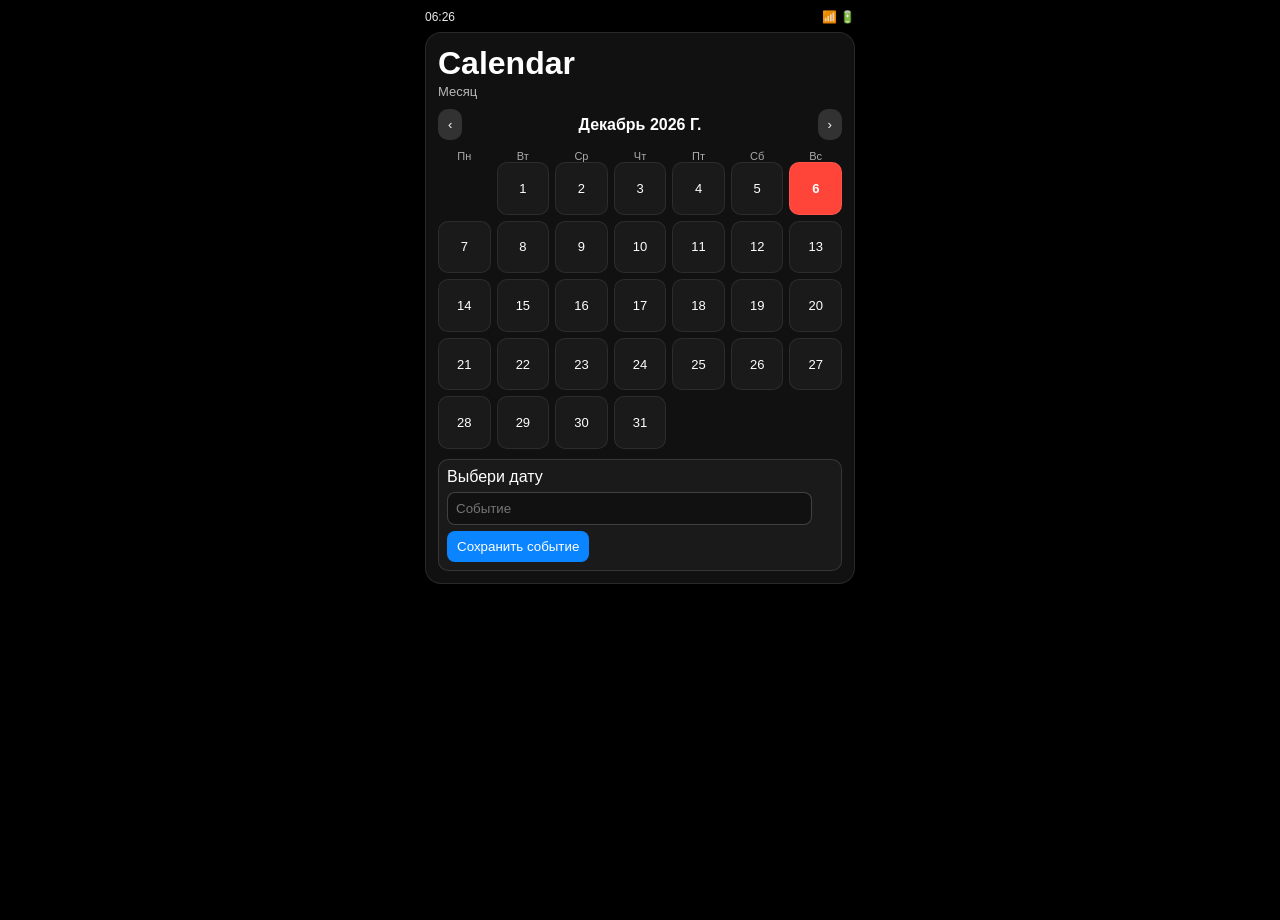
==== calendar-app.html @ 9667b755 "Initial commit" ====
<!DOCTYPE html>
<html lang="ru">
<head>
<meta charset="UTF-8">
<meta name="viewport" content="width=device-width, initial-scale=1.0">
<title>Calendar App</title>
<style>
body{margin:0;font-family:-apple-system,BlinkMacSystemFont,"Segoe UI",Arial,sans-serif;background:#000;color:#fff}
.wrap{max-width:430px;margin:0 auto;min-height:100vh;padding:10px}
.top{display:flex;justify-content:space-between;font-size:12px;opacity:.92;margin-bottom:8px}
.card{background:#111;border:1px solid rgba(255,255,255,.1);border-radius:16px;padding:12px}
h1{margin:0;font-size:32px}.sub{opacity:.7;margin:2px 0 10px;font-size:13px}
.head{display:flex;justify-content:space-between;align-items:center;margin-bottom:10px}
.btn{border:0;border-radius:10px;background:rgba(255,255,255,.14);color:#fff;padding:8px 10px}
.month{font-weight:700;text-transform:capitalize}
.grid{display:grid;grid-template-columns:repeat(7,1fr);gap:6px}
.w{font-size:11px;opacity:.65;text-align:center}
.d{aspect-ratio:1/1;border-radius:10px;background:#1a1a1a;border:1px solid rgba(255,255,255,.08);display:grid;place-items:center;font-size:13px}
.d.today{background:#ff453a;font-weight:700}
.d.sel{outline:2px solid #0a84ff}
.events{margin-top:10px;background:#1a1a1a;border:1px solid rgba(255,255,255,.12);border-radius:10px;padding:8px}
.events input{width:90%;margin-top:6px;border-radius:8px;border:1px solid rgba(255,255,255,.2);background:#111;color:#fff;padding:8px}
.events button{margin-top:6px;border:0;border-radius:8px;background:#0a84ff;color:#fff;padding:8px 10px}
.ev{font-size:13px;margin-top:6px;padding:6px;background:#121212;border-radius:8px}
</style>
</head>
<body>
<div class="wrap">
<div class="top"><span id="clock">00:00</span><span>📶 🔋</span></div>
<div class="card">
<h1>Calendar</h1><p class="sub">Месяц</p>
<div class="head"><button class="btn" id="prev">‹</button><span class="month" id="monthLabel"></span><button class="btn" id="next">›</button></div>
<div class="grid" id="week"></div><div class="grid" id="days"></div>
<div class="events"><div id="selLabel">Выбери дату</div><input id="evInput" placeholder="Событие"><button id="saveEv">Сохранить событие</button><div id="evList"></div></div>
</div></div>
<script>
const week=["Пн","Вт","Ср","Чт","Пт","Сб","Вс"];const weekEl=document.getElementById("week");week.forEach(w=>{const e=document.createElement("div");e.className="w";e.textContent=w;weekEl.appendChild(e);});
const daysEl=document.getElementById("days"),label=document.getElementById("monthLabel");let cur=new Date();
const key="calendarEventsV1";const events=JSON.parse(localStorage.getItem(key)||"{}");let selected=null;
function dateKey(y,m,d){return `${y}-${String(m+1).padStart(2,"0")}-${String(d).padStart(2,"0")}`;}
function renderEvents(){const box=document.getElementById("evList"),lab=document.getElementById("selLabel");box.innerHTML="";if(!selected){lab.textContent="Выбери дату";return;}lab.textContent="Дата: "+selected; (events[selected]||[]).forEach(v=>{const d=document.createElement("div");d.className="ev";d.textContent=v;box.appendChild(d);});}
function draw(){daysEl.innerHTML="";const y=cur.getFullYear(),m=cur.getMonth();label.textContent=cur.toLocaleDateString("ru-RU",{month:"long",year:"numeric"});
const first=(new Date(y,m,1).getDay()+6)%7, cnt=new Date(y,m+1,0).getDate();for(let i=0;i<first;i++){daysEl.appendChild(document.createElement("div"));}
const t=new Date();for(let d=1;d<=cnt;d++){const e=document.createElement("div");e.className="d";const k=dateKey(y,m,d);if(d===t.getDate()&&m===t.getMonth()&&y===t.getFullYear())e.classList.add("today");if(k===selected)e.classList.add("sel");e.textContent=d;e.onclick=()=>{selected=k;draw();renderEvents();};daysEl.appendChild(e);}
}
document.getElementById("prev").onclick=()=>{cur.setMonth(cur.getMonth()-1);draw();};
document.getElementById("next").onclick=()=>{cur.setMonth(cur.getMonth()+1);draw();};
document.getElementById("saveEv").onclick=()=>{if(!selected)return;const v=document.getElementById("evInput").value.trim();if(!v)return;(events[selected]??=[]).push(v);localStorage.setItem(key,JSON.stringify(events));document.getElementById("evInput").value="";renderEvents();};
function tick(){const n=new Date();document.getElementById("clock").textContent=String(n.getHours()).padStart(2,"0")+":"+String(n.getMinutes()).padStart(2,"0");}
setInterval(tick,1000);tick();draw();renderEvents();
</script>
</body>
</html>
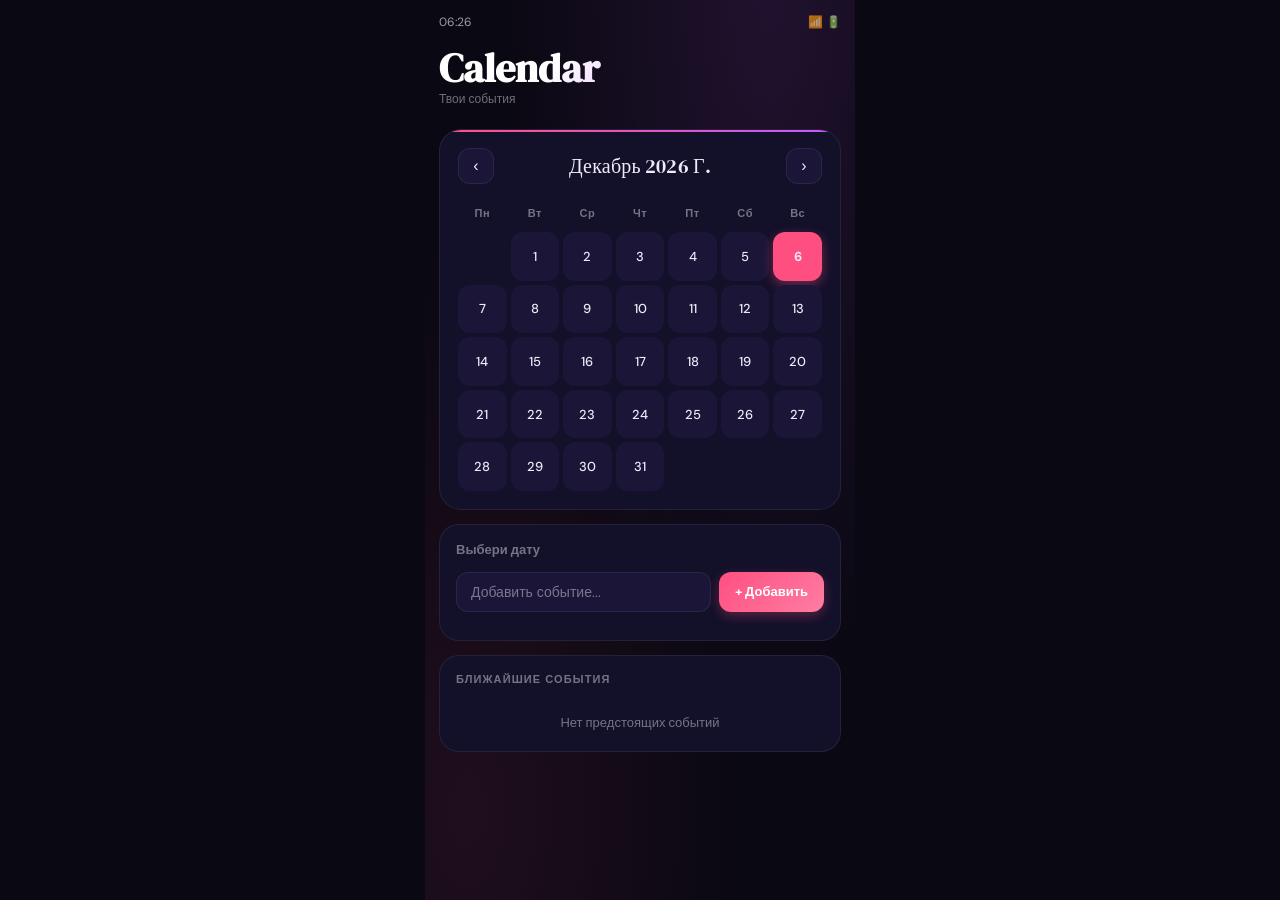
==== commit 773c4a23: "design" ====
--- a/calendar-app.html
+++ b/calendar-app.html
@@ -4,50 +4,534 @@
 <meta charset="UTF-8">
 <meta name="viewport" content="width=device-width, initial-scale=1.0">
 <title>Calendar App</title>
+<link href="https://fonts.googleapis.com/css2?family=DM+Serif+Display:ital@0;1&family=DM+Sans:wght@300;400;500;600&display=swap" rel="stylesheet">
 <style>
-body{margin:0;font-family:-apple-system,BlinkMacSystemFont,"Segoe UI",Arial,sans-serif;background:#000;color:#fff}
-.wrap{max-width:430px;margin:0 auto;min-height:100vh;padding:10px}
-.top{display:flex;justify-content:space-between;font-size:12px;opacity:.92;margin-bottom:8px}
-.card{background:#111;border:1px solid rgba(255,255,255,.1);border-radius:16px;padding:12px}
-h1{margin:0;font-size:32px}.sub{opacity:.7;margin:2px 0 10px;font-size:13px}
-.head{display:flex;justify-content:space-between;align-items:center;margin-bottom:10px}
-.btn{border:0;border-radius:10px;background:rgba(255,255,255,.14);color:#fff;padding:8px 10px}
-.month{font-weight:700;text-transform:capitalize}
-.grid{display:grid;grid-template-columns:repeat(7,1fr);gap:6px}
-.w{font-size:11px;opacity:.65;text-align:center}
-.d{aspect-ratio:1/1;border-radius:10px;background:#1a1a1a;border:1px solid rgba(255,255,255,.08);display:grid;place-items:center;font-size:13px}
-.d.today{background:#ff453a;font-weight:700}
-.d.sel{outline:2px solid #0a84ff}
-.events{margin-top:10px;background:#1a1a1a;border:1px solid rgba(255,255,255,.12);border-radius:10px;padding:8px}
-.events input{width:90%;margin-top:6px;border-radius:8px;border:1px solid rgba(255,255,255,.2);background:#111;color:#fff;padding:8px}
-.events button{margin-top:6px;border:0;border-radius:8px;background:#0a84ff;color:#fff;padding:8px 10px}
-.ev{font-size:13px;margin-top:6px;padding:6px;background:#121212;border-radius:8px}
+:root {
+  --bg: #0a0812;
+  --surface: #13102a;
+  --surface2: #1b1638;
+  --accent: #ff4f81;
+  --accent2: #c45aff;
+  --today-bg: #ff4f81;
+  --selected-ring: #c45aff;
+  --text: #f0eaf8;
+  --muted: rgba(240,234,248,0.45);
+  --border: rgba(255,255,255,0.07);
+}
+
+* { box-sizing: border-box; margin: 0; padding: 0; }
+
+body {
+  font-family: 'DM Sans', sans-serif;
+  background: var(--bg);
+  color: var(--text);
+  min-height: 100vh;
+}
+
+.phone {
+  max-width: 430px;
+  margin: 0 auto;
+  min-height: 100vh;
+  padding: 14px 14px 30px;
+  background: radial-gradient(ellipse at 80% 0%, rgba(196,90,255,0.12) 0%, transparent 55%),
+              radial-gradient(ellipse at 10% 90%, rgba(255,79,129,0.09) 0%, transparent 50%),
+              var(--bg);
+}
+
+.statusbar {
+  display: flex;
+  justify-content: space-between;
+  font-size: 12px;
+  opacity: 0.65;
+  margin-bottom: 18px;
+}
+
+/* Header */
+.page-header {
+  margin-bottom: 22px;
+}
+
+.page-title {
+  font-family: 'DM Serif Display', serif;
+  font-size: 40px;
+  line-height: 1;
+  background: linear-gradient(135deg, #fff 30%, var(--accent2));
+  -webkit-background-clip: text;
+  -webkit-text-fill-color: transparent;
+  background-clip: text;
+}
+
+.page-sub {
+  font-size: 12px;
+  color: var(--muted);
+  margin-top: 3px;
+}
+
+/* Calendar card */
+.cal-card {
+  background: var(--surface);
+  border: 1px solid var(--border);
+  border-radius: 22px;
+  padding: 18px;
+  margin-bottom: 14px;
+  position: relative;
+  overflow: hidden;
+}
+
+.cal-card::before {
+  content: '';
+  position: absolute;
+  top: 0; left: 0; right: 0;
+  height: 2px;
+  background: linear-gradient(90deg, var(--accent), var(--accent2));
+  border-radius: 22px 22px 0 0;
+}
+
+/* Month nav */
+.month-nav {
+  display: flex;
+  align-items: center;
+  justify-content: space-between;
+  margin-bottom: 18px;
+}
+
+.month-label {
+  font-family: 'DM Serif Display', serif;
+  font-size: 20px;
+  text-transform: capitalize;
+  letter-spacing: 0.01em;
+}
+
+.nav-btn {
+  width: 36px;
+  height: 36px;
+  border-radius: 12px;
+  border: 1px solid var(--border);
+  background: var(--surface2);
+  color: var(--text);
+  font-size: 16px;
+  cursor: pointer;
+  display: flex;
+  align-items: center;
+  justify-content: center;
+  transition: all 0.15s;
+}
+
+.nav-btn:hover { background: rgba(255,255,255,0.12); }
+.nav-btn:active { transform: scale(0.9); }
+
+/* Week days header */
+.week-grid {
+  display: grid;
+  grid-template-columns: repeat(7, 1fr);
+  gap: 4px;
+  margin-bottom: 8px;
+}
+
+.week-day {
+  text-align: center;
+  font-size: 11px;
+  font-weight: 600;
+  color: var(--muted);
+  letter-spacing: 0.05em;
+  padding: 4px 0;
+}
+
+/* Days grid */
+.days-grid {
+  display: grid;
+  grid-template-columns: repeat(7, 1fr);
+  gap: 4px;
+}
+
+.day-cell {
+  aspect-ratio: 1/1;
+  border-radius: 12px;
+  background: var(--surface2);
+  border: 1px solid transparent;
+  display: grid;
+  place-items: center;
+  font-size: 13px;
+  font-weight: 500;
+  cursor: pointer;
+  transition: all 0.15s;
+  position: relative;
+}
+
+.day-cell:hover {
+  background: rgba(255,255,255,0.1);
+}
+
+.day-cell.today {
+  background: var(--today-bg);
+  font-weight: 700;
+  box-shadow: 0 4px 12px rgba(255,79,129,0.4);
+}
+
+.day-cell.selected {
+  border-color: var(--selected-ring);
+  box-shadow: 0 0 0 1.5px var(--selected-ring);
+  background: rgba(196,90,255,0.2);
+}
+
+.day-cell.today.selected {
+  background: var(--today-bg);
+  border-color: #fff;
+  box-shadow: 0 4px 12px rgba(255,79,129,0.4), 0 0 0 1.5px #fff;
+}
+
+.day-cell.has-event::after {
+  content: '';
+  position: absolute;
+  bottom: 4px;
+  width: 4px; height: 4px;
+  border-radius: 50%;
+  background: var(--accent2);
+}
+
+.day-cell.today.has-event::after { background: #fff; }
+
+.day-cell.empty {
+  background: transparent;
+  border: none;
+  cursor: default;
+}
+
+/* Events section */
+.events-card {
+  background: var(--surface);
+  border: 1px solid var(--border);
+  border-radius: 20px;
+  padding: 16px;
+  margin-bottom: 14px;
+}
+
+.events-header {
+  display: flex;
+  align-items: center;
+  justify-content: space-between;
+  margin-bottom: 14px;
+}
+
+.events-date-label {
+  font-size: 13px;
+  font-weight: 600;
+  color: var(--muted);
+}
+
+.events-date-label span {
+  color: var(--accent);
+}
+
+.event-input-row {
+  display: flex;
+  gap: 8px;
+}
+
+.ev-input {
+  flex: 1;
+  background: var(--surface2);
+  border: 1px solid var(--border);
+  border-radius: 12px;
+  color: var(--text);
+  font-family: 'DM Sans', sans-serif;
+  font-size: 14px;
+  padding: 10px 14px;
+  outline: none;
+  transition: border-color 0.2s;
+}
+
+.ev-input::placeholder { color: var(--muted); }
+.ev-input:focus { border-color: rgba(196,90,255,0.4); }
+
+.save-btn {
+  border: none;
+  border-radius: 12px;
+  background: linear-gradient(135deg, var(--accent), #ff7da2);
+  color: #fff;
+  font-family: 'DM Sans', sans-serif;
+  font-size: 13px;
+  font-weight: 600;
+  padding: 10px 16px;
+  cursor: pointer;
+  box-shadow: 0 4px 12px rgba(255,79,129,0.3);
+  transition: all 0.15s;
+  white-space: nowrap;
+}
+
+.save-btn:active { transform: scale(0.95); }
+
+.ev-list {
+  margin-top: 12px;
+  display: flex;
+  flex-direction: column;
+  gap: 8px;
+}
+
+.ev-item {
+  background: var(--surface2);
+  border: 1px solid var(--border);
+  border-radius: 12px;
+  padding: 10px 14px;
+  font-size: 13px;
+  display: flex;
+  align-items: center;
+  gap: 10px;
+}
+
+.ev-dot {
+  width: 6px; height: 6px;
+  border-radius: 50%;
+  background: linear-gradient(135deg, var(--accent), var(--accent2));
+  flex-shrink: 0;
+}
+
+.ev-empty {
+  text-align: center;
+  color: var(--muted);
+  font-size: 13px;
+  padding: 16px 0 4px;
+}
+
+/* Upcoming section */
+.upcoming-card {
+  background: var(--surface);
+  border: 1px solid var(--border);
+  border-radius: 20px;
+  padding: 16px;
+}
+
+.section-label {
+  font-size: 11px;
+  font-weight: 600;
+  text-transform: uppercase;
+  letter-spacing: 0.1em;
+  color: var(--muted);
+  margin-bottom: 12px;
+}
+
+.upcoming-item {
+  display: flex;
+  align-items: center;
+  gap: 12px;
+  padding: 10px 0;
+  border-bottom: 1px solid var(--border);
+}
+
+.upcoming-item:last-child { border-bottom: none; }
+
+.upcoming-date-badge {
+  min-width: 44px;
+  text-align: center;
+  background: var(--surface2);
+  border-radius: 10px;
+  padding: 6px;
+  font-size: 11px;
+  line-height: 1.3;
+}
+
+.upcoming-date-badge .day-num {
+  font-size: 18px;
+  font-weight: 600;
+  color: var(--accent);
+  line-height: 1;
+}
+
+.upcoming-text {
+  font-size: 13px;
+  flex: 1;
+}
+
+.upcoming-month {
+  font-size: 11px;
+  color: var(--muted);
+  text-transform: uppercase;
+  letter-spacing: 0.05em;
+}
 </style>
 </head>
 <body>
-<div class="wrap">
-<div class="top"><span id="clock">00:00</span><span>📶 🔋</span></div>
-<div class="card">
-<h1>Calendar</h1><p class="sub">Месяц</p>
-<div class="head"><button class="btn" id="prev">‹</button><span class="month" id="monthLabel"></span><button class="btn" id="next">›</button></div>
-<div class="grid" id="week"></div><div class="grid" id="days"></div>
-<div class="events"><div id="selLabel">Выбери дату</div><input id="evInput" placeholder="Событие"><button id="saveEv">Сохранить событие</button><div id="evList"></div></div>
-</div></div>
+<div class="phone">
+  <div class="statusbar">
+    <span id="clock">00:00</span>
+    <span>📶 🔋</span>
+  </div>
+
+  <div class="page-header">
+    <h1 class="page-title">Calendar</h1>
+    <p class="page-sub">Твои события</p>
+  </div>
+
+  <div class="cal-card">
+    <div class="month-nav">
+      <button class="nav-btn" id="prevBtn">‹</button>
+      <span class="month-label" id="monthLabel"></span>
+      <button class="nav-btn" id="nextBtn">›</button>
+    </div>
+
+    <div class="week-grid" id="weekGrid"></div>
+    <div class="days-grid" id="daysGrid"></div>
+  </div>
+
+  <div class="events-card">
+    <div class="events-header">
+      <span class="events-date-label" id="selectedLabel">Выбери дату</span>
+    </div>
+    <div class="event-input-row">
+      <input class="ev-input" id="evInput" placeholder="Добавить событие...">
+      <button class="save-btn" id="saveEvBtn">+ Добавить</button>
+    </div>
+    <div class="ev-list" id="evList"></div>
+  </div>
+
+  <div class="upcoming-card">
+    <div class="section-label">Ближайшие события</div>
+    <div id="upcomingList"></div>
+  </div>
+</div>
+
 <script>
-const week=["Пн","Вт","Ср","Чт","Пт","Сб","Вс"];const weekEl=document.getElementById("week");week.forEach(w=>{const e=document.createElement("div");e.className="w";e.textContent=w;weekEl.appendChild(e);});
-const daysEl=document.getElementById("days"),label=document.getElementById("monthLabel");let cur=new Date();
-const key="calendarEventsV1";const events=JSON.parse(localStorage.getItem(key)||"{}");let selected=null;
-function dateKey(y,m,d){return `${y}-${String(m+1).padStart(2,"0")}-${String(d).padStart(2,"0")}`;}
-function renderEvents(){const box=document.getElementById("evList"),lab=document.getElementById("selLabel");box.innerHTML="";if(!selected){lab.textContent="Выбери дату";return;}lab.textContent="Дата: "+selected; (events[selected]||[]).forEach(v=>{const d=document.createElement("div");d.className="ev";d.textContent=v;box.appendChild(d);});}
-function draw(){daysEl.innerHTML="";const y=cur.getFullYear(),m=cur.getMonth();label.textContent=cur.toLocaleDateString("ru-RU",{month:"long",year:"numeric"});
-const first=(new Date(y,m,1).getDay()+6)%7, cnt=new Date(y,m+1,0).getDate();for(let i=0;i<first;i++){daysEl.appendChild(document.createElement("div"));}
-const t=new Date();for(let d=1;d<=cnt;d++){const e=document.createElement("div");e.className="d";const k=dateKey(y,m,d);if(d===t.getDate()&&m===t.getMonth()&&y===t.getFullYear())e.classList.add("today");if(k===selected)e.classList.add("sel");e.textContent=d;e.onclick=()=>{selected=k;draw();renderEvents();};daysEl.appendChild(e);}
-}
-document.getElementById("prev").onclick=()=>{cur.setMonth(cur.getMonth()-1);draw();};
-document.getElementById("next").onclick=()=>{cur.setMonth(cur.getMonth()+1);draw();};
-document.getElementById("saveEv").onclick=()=>{if(!selected)return;const v=document.getElementById("evInput").value.trim();if(!v)return;(events[selected]??=[]).push(v);localStorage.setItem(key,JSON.stringify(events));document.getElementById("evInput").value="";renderEvents();};
-function tick(){const n=new Date();document.getElementById("clock").textContent=String(n.getHours()).padStart(2,"0")+":"+String(n.getMinutes()).padStart(2,"0");}
-setInterval(tick,1000);tick();draw();renderEvents();
+// Week days
+const WEEKS = ["Пн","Вт","Ср","Чт","Пт","Сб","Вс"];
+const STORE = "calendarEventsV1";
+const events = JSON.parse(localStorage.getItem(STORE) || "{}");
+let cur = new Date();
+let selected = null;
+
+const weekGrid = document.getElementById("weekGrid");
+WEEKS.forEach(w => {
+  const d = document.createElement("div");
+  d.className = "week-day";
+  d.textContent = w;
+  weekGrid.appendChild(d);
+});
+
+function dateKey(y,m,d) {
+  return `${y}-${String(m+1).padStart(2,"0")}-${String(d).padStart(2,"0")}`;
+}
+
+function renderEvents() {
+  const list = document.getElementById("evList");
+  const label = document.getElementById("selectedLabel");
+  list.innerHTML = "";
+
+  if (!selected) {
+    label.innerHTML = "Выбери дату";
+    return;
+  }
+
+  const parts = selected.split("-");
+  const dateObj = new Date(+parts[0], +parts[1]-1, +parts[2]);
+  const formatted = dateObj.toLocaleDateString("ru-RU", {day:"numeric", month:"long"});
+  label.innerHTML = `События: <span>${formatted}</span>`;
+
+  const evs = events[selected] || [];
+  if (!evs.length) {
+    list.innerHTML = `<div class="ev-empty">Нет событий на эту дату</div>`;
+    return;
+  }
+
+  evs.forEach(v => {
+    const el = document.createElement("div");
+    el.className = "ev-item";
+    el.innerHTML = `<div class="ev-dot"></div><span>${v}</span>`;
+    list.appendChild(el);
+  });
+}
+
+function renderUpcoming() {
+  const ul = document.getElementById("upcomingList");
+  ul.innerHTML = "";
+  const now = new Date();
+  const upcoming = [];
+
+  Object.keys(events).forEach(key => {
+    const parts = key.split("-");
+    const d = new Date(+parts[0], +parts[1]-1, +parts[2]);
+    if (d >= now) {
+      events[key].forEach(ev => upcoming.push({ date: d, key, text: ev }));
+    }
+  });
+
+  upcoming.sort((a,b) => a.date - b.date);
+  const top = upcoming.slice(0,5);
+
+  if (!top.length) {
+    ul.innerHTML = `<div class="ev-empty">Нет предстоящих событий</div>`;
+    return;
+  }
+
+  top.forEach(item => {
+    const el = document.createElement("div");
+    el.className = "upcoming-item";
+    const monthShort = item.date.toLocaleDateString("ru-RU", {month:"short"});
+    el.innerHTML = `
+      <div class="upcoming-date-badge">
+        <div class="day-num">${item.date.getDate()}</div>
+        <div class="upcoming-month">${monthShort}</div>
+      </div>
+      <div class="upcoming-text">${item.text}</div>
+    `;
+    ul.appendChild(el);
+  });
+}
+
+function draw() {
+  const daysGrid = document.getElementById("daysGrid");
+  daysGrid.innerHTML = "";
+  const y = cur.getFullYear(), m = cur.getMonth();
+  document.getElementById("monthLabel").textContent =
+    cur.toLocaleDateString("ru-RU", {month:"long", year:"numeric"});
+
+  const first = (new Date(y,m,1).getDay() + 6) % 7;
+  const cnt = new Date(y,m+1,0).getDate();
+  const t = new Date();
+
+  for (let i=0; i<first; i++) {
+    const e = document.createElement("div");
+    e.className = "day-cell empty";
+    daysGrid.appendChild(e);
+  }
+
+  for (let d=1; d<=cnt; d++) {
+    const k = dateKey(y,m,d);
+    const e = document.createElement("div");
+    e.className = "day-cell";
+    if (d===t.getDate() && m===t.getMonth() && y===t.getFullYear()) e.classList.add("today");
+    if (k===selected) e.classList.add("selected");
+    if (events[k] && events[k].length) e.classList.add("has-event");
+    e.textContent = d;
+    e.onclick = () => { selected=k; draw(); renderEvents(); };
+    daysGrid.appendChild(e);
+  }
+}
+
+document.getElementById("prevBtn").onclick = () => { cur.setMonth(cur.getMonth()-1); draw(); };
+document.getElementById("nextBtn").onclick = () => { cur.setMonth(cur.getMonth()+1); draw(); };
+
+document.getElementById("saveEvBtn").onclick = () => {
+  if (!selected) return;
+  const v = document.getElementById("evInput").value.trim();
+  if (!v) return;
+  (events[selected] = events[selected] || []).push(v);
+  localStorage.setItem(STORE, JSON.stringify(events));
+  document.getElementById("evInput").value = "";
+  renderEvents();
+  renderUpcoming();
+  draw();
+};
+
+function tick() {
+  const n = new Date();
+  document.getElementById("clock").textContent =
+    String(n.getHours()).padStart(2,"0") + ":" + String(n.getMinutes()).padStart(2,"0");
+}
+
+setInterval(tick, 1000);
+tick();
+draw();
+renderEvents();
+renderUpcoming();
 </script>
 </body>
 </html>
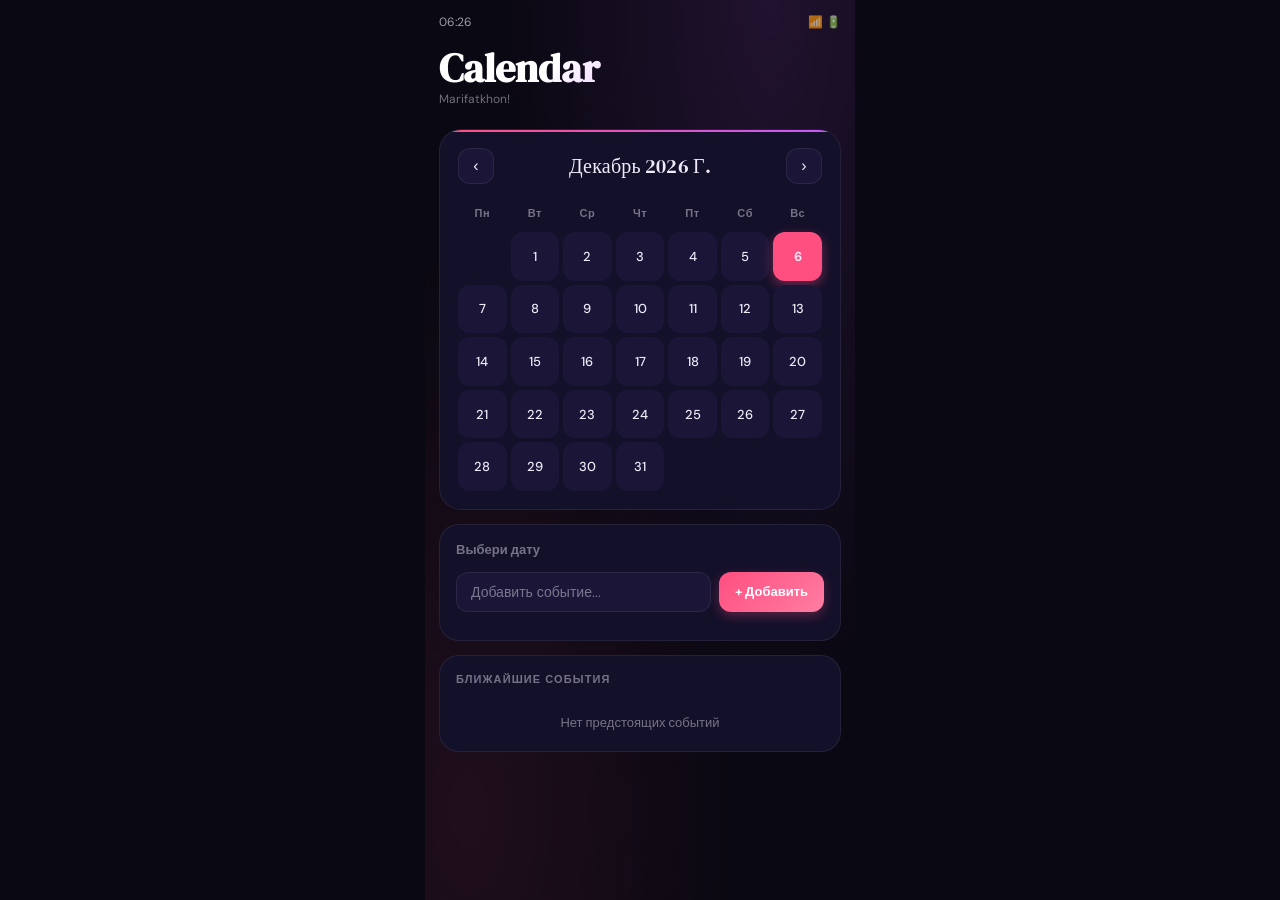
==== commit d86c32e4: "last update" ====
--- a/calendar-app.html
+++ b/calendar-app.html
@@ -359,7 +359,7 @@
 
   <div class="page-header">
     <h1 class="page-title">Calendar</h1>
-    <p class="page-sub">Твои события</p>
+    <p class="page-sub">Marifatkhon!</p>
   </div>
 
   <div class="cal-card">
